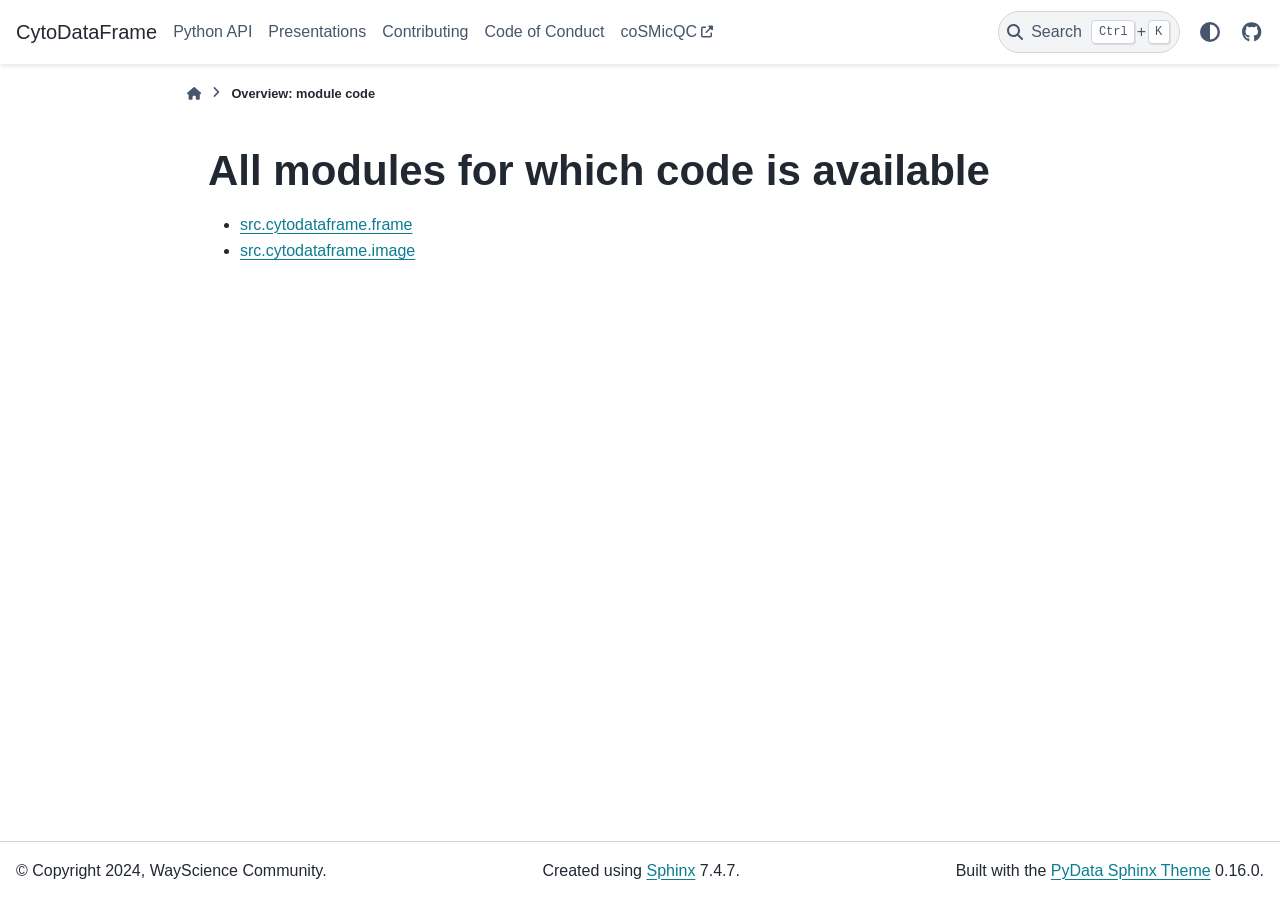
==== _modules/index.html @ 317fcfe6 "Deploying to pages from @ WayScience/CytoDataFrame@36a24cd37777e044eb7a06c30ef4a191ee60b80e 🚀" ====
<!DOCTYPE html>


<html lang="en" data-content_root="../" >

  <head>
    <meta charset="utf-8" />
    <meta name="viewport" content="width=device-width, initial-scale=1.0" />
    <title>Overview: module code &#8212; CytoDataFrame  documentation</title>
  
  
  
  <script data-cfasync="false">
    document.documentElement.dataset.mode = localStorage.getItem("mode") || "";
    document.documentElement.dataset.theme = localStorage.getItem("theme") || "";
  </script>
  <!-- 
    this give us a css class that will be invisible only if js is disabled 
  -->
  <noscript>
    <style>
      .pst-js-only { display: none !important; }

    </style>
  </noscript>
  
  <!-- Loaded before other Sphinx assets -->
  <link href="../_static/styles/theme.css?digest=26a4bc78f4c0ddb94549" rel="stylesheet" />
<link href="../_static/styles/pydata-sphinx-theme.css?digest=26a4bc78f4c0ddb94549" rel="stylesheet" />

    <link rel="stylesheet" type="text/css" href="../_static/pygments.css?v=a746c00c" />
    <link rel="stylesheet" type="text/css" href="../_static/mystnb.4510f1fc1dee50b3e5859aac5469c37c29e427902b24a333a5f9fcb2f0b3ac41.css" />
    <link rel="stylesheet" type="text/css" href="../_static/custom.css?v=76a74e97" />
  
  <!-- So that users can add custom icons -->
  <script src="../_static/scripts/fontawesome.js?digest=26a4bc78f4c0ddb94549"></script>
  <!-- Pre-loaded scripts that we'll load fully later -->
  <link rel="preload" as="script" href="../_static/scripts/bootstrap.js?digest=26a4bc78f4c0ddb94549" />
<link rel="preload" as="script" href="../_static/scripts/pydata-sphinx-theme.js?digest=26a4bc78f4c0ddb94549" />

    <script src="../_static/documentation_options.js?v=5929fcd5"></script>
    <script src="../_static/doctools.js?v=9a2dae69"></script>
    <script src="../_static/sphinx_highlight.js?v=dc90522c"></script>
    <script>DOCUMENTATION_OPTIONS.pagename = '_modules/index';</script>
    <link rel="index" title="Index" href="../genindex.html" />
    <link rel="search" title="Search" href="../search.html" />
  <meta name="viewport" content="width=device-width, initial-scale=1"/>
  <meta name="docsearch:language" content="en"/>
  <meta name="docsearch:version" content="" />
  </head>
  
  
  <body data-bs-spy="scroll" data-bs-target=".bd-toc-nav" data-offset="180" data-bs-root-margin="0px 0px -60%" data-default-mode="">

  
  
  <div id="pst-skip-link" class="skip-link d-print-none"><a href="#main-content">Skip to main content</a></div>
  
  <div id="pst-scroll-pixel-helper"></div>
  
  <button type="button" class="btn rounded-pill" id="pst-back-to-top">
    <i class="fa-solid fa-arrow-up"></i>Back to top</button>

  
  <dialog id="pst-search-dialog">
    
<form class="bd-search d-flex align-items-center"
      action="../search.html"
      method="get">
  <i class="fa-solid fa-magnifying-glass"></i>
  <input type="search"
         class="form-control"
         name="q"
         placeholder="Search the docs ..."
         aria-label="Search the docs ..."
         autocomplete="off"
         autocorrect="off"
         autocapitalize="off"
         spellcheck="false"/>
  <span class="search-button__kbd-shortcut"><kbd class="kbd-shortcut__modifier">Ctrl</kbd>+<kbd>K</kbd></span>
</form>
  </dialog>

  <div class="pst-async-banner-revealer d-none">
  <aside id="bd-header-version-warning" class="d-none d-print-none" aria-label="Version warning"></aside>
</div>

  
    <header class="bd-header navbar navbar-expand-lg bd-navbar d-print-none">
<div class="bd-header__inner bd-page-width">
  <button class="pst-navbar-icon sidebar-toggle primary-toggle" aria-label="Site navigation">
    <span class="fa-solid fa-bars"></span>
  </button>
  
  
  <div class=" navbar-header-items__start">
    
      <div class="navbar-item">

  
    
  

<a class="navbar-brand logo" href="../index.html">
  
  
  
  
  
  
    <p class="title logo__title">CytoDataFrame</p>
  
</a></div>
    
  </div>
  
  <div class=" navbar-header-items">
    
    <div class="me-auto navbar-header-items__center">
      
        <div class="navbar-item">
<nav>
  <ul class="bd-navbar-elements navbar-nav">
    
<li class="nav-item ">
  <a class="nav-link nav-internal" href="../python-api.html">
    Python API
  </a>
</li>


<li class="nav-item ">
  <a class="nav-link nav-internal" href="../presentations.html">
    Presentations
  </a>
</li>


<li class="nav-item ">
  <a class="nav-link nav-internal" href="../contributing.html">
    Contributing
  </a>
</li>


<li class="nav-item ">
  <a class="nav-link nav-internal" href="../code_of_conduct.html">
    Code of Conduct
  </a>
</li>


<li class="nav-item ">
  <a class="nav-link nav-external" href="https://github.com/WayScience/coSMicQC">
    coSMicQC
  </a>
</li>

  </ul>
</nav></div>
      
    </div>
    
    
    <div class="navbar-header-items__end">
      
        <div class="navbar-item navbar-persistent--container">
          

<button class="btn search-button-field search-button__button pst-js-only" title="Search" aria-label="Search" data-bs-placement="bottom" data-bs-toggle="tooltip">
 <i class="fa-solid fa-magnifying-glass"></i>
 <span class="search-button__default-text">Search</span>
 <span class="search-button__kbd-shortcut"><kbd class="kbd-shortcut__modifier">Ctrl</kbd>+<kbd class="kbd-shortcut__modifier">K</kbd></span>
</button>
        </div>
      
      
        <div class="navbar-item">

<button class="btn btn-sm nav-link pst-navbar-icon theme-switch-button pst-js-only" aria-label="Color mode" data-bs-title="Color mode"  data-bs-placement="bottom" data-bs-toggle="tooltip">
  <i class="theme-switch fa-solid fa-sun                fa-lg" data-mode="light" title="Light"></i>
  <i class="theme-switch fa-solid fa-moon               fa-lg" data-mode="dark"  title="Dark"></i>
  <i class="theme-switch fa-solid fa-circle-half-stroke fa-lg" data-mode="auto"  title="System Settings"></i>
</button></div>
      
        <div class="navbar-item"><ul class="navbar-icon-links"
    aria-label="Icon Links">
        <li class="nav-item">
          
          
          
          
          
          
          
          
          <a href="https://github.com/WayScience/CytoDataFrame" title="GitHub" class="nav-link pst-navbar-icon" rel="noopener" target="_blank" data-bs-toggle="tooltip" data-bs-placement="bottom"><i class="fa-brands fa-github fa-lg" aria-hidden="true"></i>
            <span class="sr-only">GitHub</span></a>
        </li>
</ul></div>
      
    </div>
    
  </div>
  
  
    <div class="navbar-persistent--mobile">

<button class="btn search-button-field search-button__button pst-js-only" title="Search" aria-label="Search" data-bs-placement="bottom" data-bs-toggle="tooltip">
 <i class="fa-solid fa-magnifying-glass"></i>
 <span class="search-button__default-text">Search</span>
 <span class="search-button__kbd-shortcut"><kbd class="kbd-shortcut__modifier">Ctrl</kbd>+<kbd class="kbd-shortcut__modifier">K</kbd></span>
</button>
    </div>
  

  
</div>

    </header>
  

  <div class="bd-container">
    <div class="bd-container__inner bd-page-width">
      
      
      
        
      
      <dialog id="pst-primary-sidebar-modal"></dialog>
      <div id="pst-primary-sidebar" class="bd-sidebar-primary bd-sidebar hide-on-wide">
        

  
  <div class="sidebar-header-items sidebar-primary__section">
    
    
      <div class="sidebar-header-items__center">
        
          
          
            <div class="navbar-item">
<nav>
  <ul class="bd-navbar-elements navbar-nav">
    
<li class="nav-item ">
  <a class="nav-link nav-internal" href="../python-api.html">
    Python API
  </a>
</li>


<li class="nav-item ">
  <a class="nav-link nav-internal" href="../presentations.html">
    Presentations
  </a>
</li>


<li class="nav-item ">
  <a class="nav-link nav-internal" href="../contributing.html">
    Contributing
  </a>
</li>


<li class="nav-item ">
  <a class="nav-link nav-internal" href="../code_of_conduct.html">
    Code of Conduct
  </a>
</li>


<li class="nav-item ">
  <a class="nav-link nav-external" href="https://github.com/WayScience/coSMicQC">
    coSMicQC
  </a>
</li>

  </ul>
</nav></div>
          
        
      </div>
    
    
    
      <div class="sidebar-header-items__end">
        
          <div class="navbar-item">

<button class="btn btn-sm nav-link pst-navbar-icon theme-switch-button pst-js-only" aria-label="Color mode" data-bs-title="Color mode"  data-bs-placement="bottom" data-bs-toggle="tooltip">
  <i class="theme-switch fa-solid fa-sun                fa-lg" data-mode="light" title="Light"></i>
  <i class="theme-switch fa-solid fa-moon               fa-lg" data-mode="dark"  title="Dark"></i>
  <i class="theme-switch fa-solid fa-circle-half-stroke fa-lg" data-mode="auto"  title="System Settings"></i>
</button></div>
        
          <div class="navbar-item"><ul class="navbar-icon-links"
    aria-label="Icon Links">
        <li class="nav-item">
          
          
          
          
          
          
          
          
          <a href="https://github.com/WayScience/CytoDataFrame" title="GitHub" class="nav-link pst-navbar-icon" rel="noopener" target="_blank" data-bs-toggle="tooltip" data-bs-placement="bottom"><i class="fa-brands fa-github fa-lg" aria-hidden="true"></i>
            <span class="sr-only">GitHub</span></a>
        </li>
</ul></div>
        
      </div>
    
  </div>
  
  
  <div class="sidebar-primary-items__end sidebar-primary__section">
  </div>
  
  <div id="rtd-footer-container"></div>


      </div>
      
      <main id="main-content" class="bd-main" role="main">
        
        
          <div class="bd-content">
            <div class="bd-article-container">
              
              <div class="bd-header-article d-print-none">
<div class="header-article-items header-article__inner">
  
    <div class="header-article-items__start">
      
        <div class="header-article-item">

<nav aria-label="Breadcrumb" class="d-print-none">
  <ul class="bd-breadcrumbs">
    
    <li class="breadcrumb-item breadcrumb-home">
      <a href="../index.html" class="nav-link" aria-label="Home">
        <i class="fa-solid fa-home"></i>
      </a>
    </li>
    <li class="breadcrumb-item active" aria-current="page"><span class="ellipsis">Overview: module code</span></li>
  </ul>
</nav>
</div>
      
    </div>
  
  
</div>
</div>
              
              
              
                
<div id="searchbox"></div>
                <article class="bd-article">
                  
  <h1>All modules for which code is available</h1>
<ul><li><a href="src/cytodataframe/frame.html">src.cytodataframe.frame</a></li>
<li><a href="src/cytodataframe/image.html">src.cytodataframe.image</a></li>
</ul>

                </article>
              
              
              
              
              
                <footer class="prev-next-footer d-print-none">
                  
<div class="prev-next-area">
</div>
                </footer>
              
            </div>
            
            
              
            
          </div>
          <footer class="bd-footer-content">
            
          </footer>
        
      </main>
    </div>
  </div>
  
  <!-- Scripts loaded after <body> so the DOM is not blocked -->
  <script defer src="../_static/scripts/bootstrap.js?digest=26a4bc78f4c0ddb94549"></script>
<script defer src="../_static/scripts/pydata-sphinx-theme.js?digest=26a4bc78f4c0ddb94549"></script>

  <footer class="bd-footer">
<div class="bd-footer__inner bd-page-width">
  
    <div class="footer-items__start">
      
        <div class="footer-item">

  <p class="copyright">
    
      © Copyright 2024, WayScience Community.
      <br/>
    
  </p>
</div>
      
    </div>
  
  
    <div class="footer-items__center">
      
        <div class="footer-item">

  <p class="sphinx-version">
    Created using <a href="https://www.sphinx-doc.org/">Sphinx</a> 7.4.7.
    <br/>
  </p>
</div>
      
    </div>
  
  
    <div class="footer-items__end">
      
        <div class="footer-item">
<p class="theme-version">
  Built with the <a href="https://pydata-sphinx-theme.readthedocs.io/en/stable/index.html">PyData Sphinx Theme</a> 0.16.0.
</p></div>
      
    </div>
  
</div>

  </footer>
  </body>
</html>
---- _static/styles/theme.css ----
/* Provided by Sphinx's 'basic' theme, and included in the final set of assets */
@import "../basic.css";
---- _static/pygments.css ----
html[data-theme="light"] .highlight pre { line-height: 125%; }
html[data-theme="light"] .highlight td.linenos .normal { color: inherit; background-color: transparent; padding-left: 5px; padding-right: 5px; }
html[data-theme="light"] .highlight span.linenos { color: inherit; background-color: transparent; padding-left: 5px; padding-right: 5px; }
html[data-theme="light"] .highlight td.linenos .special { color: #000000; background-color: #ffffc0; padding-left: 5px; padding-right: 5px; }
html[data-theme="light"] .highlight span.linenos.special { color: #000000; background-color: #ffffc0; padding-left: 5px; padding-right: 5px; }
html[data-theme="light"] .highlight .hll { background-color: #fae4c2 }
html[data-theme="light"] .highlight { background: #fefefe; color: #080808 }
html[data-theme="light"] .highlight .c { color: #515151 } /* Comment */
html[data-theme="light"] .highlight .err { color: #a12236 } /* Error */
html[data-theme="light"] .highlight .k { color: #6730c5 } /* Keyword */
html[data-theme="light"] .highlight .l { color: #7f4707 } /* Literal */
html[data-theme="light"] .highlight .n { color: #080808 } /* Name */
html[data-theme="light"] .highlight .o { color: #00622f } /* Operator */
html[data-theme="light"] .highlight .p { color: #080808 } /* Punctuation */
html[data-theme="light"] .highlight .ch { color: #515151 } /* Comment.Hashbang */
html[data-theme="light"] .highlight .cm { color: #515151 } /* Comment.Multiline */
html[data-theme="light"] .highlight .cp { color: #515151 } /* Comment.Preproc */
html[data-theme="light"] .highlight .cpf { color: #515151 } /* Comment.PreprocFile */
html[data-theme="light"] .highlight .c1 { color: #515151 } /* Comment.Single */
html[data-theme="light"] .highlight .cs { color: #515151 } /* Comment.Special */
html[data-theme="light"] .highlight .gd { color: #005b82 } /* Generic.Deleted */
html[data-theme="light"] .highlight .ge { font-style: italic } /* Generic.Emph */
html[data-theme="light"] .highlight .gh { color: #005b82 } /* Generic.Heading */
html[data-theme="light"] .highlight .gs { font-weight: bold } /* Generic.Strong */
html[data-theme="light"] .highlight .gu { color: #005b82 } /* Generic.Subheading */
html[data-theme="light"] .highlight .kc { color: #6730c5 } /* Keyword.Constant */
html[data-theme="light"] .highlight .kd { color: #6730c5 } /* Keyword.Declaration */
html[data-theme="light"] .highlight .kn { color: #6730c5 } /* Keyword.Namespace */
html[data-theme="light"] .highlight .kp { color: #6730c5 } /* Keyword.Pseudo */
html[data-theme="light"] .highlight .kr { color: #6730c5 } /* Keyword.Reserved */
html[data-theme="light"] .highlight .kt { color: #7f4707 } /* Keyword.Type */
html[data-theme="light"] .highlight .ld { color: #7f4707 } /* Literal.Date */
html[data-theme="light"] .highlight .m { color: #7f4707 } /* Literal.Number */
html[data-theme="light"] .highlight .s { color: #00622f } /* Literal.String */
html[data-theme="light"] .highlight .na { color: #912583 } /* Name.Attribute */
html[data-theme="light"] .highlight .nb { color: #7f4707 } /* Name.Builtin */
html[data-theme="light"] .highlight .nc { color: #005b82 } /* Name.Class */
html[data-theme="light"] .highlight .no { color: #005b82 } /* Name.Constant */
html[data-theme="light"] .highlight .nd { color: #7f4707 } /* Name.Decorator */
html[data-theme="light"] .highlight .ni { color: #00622f } /* Name.Entity */
html[data-theme="light"] .highlight .ne { color: #6730c5 } /* Name.Exception */
html[data-theme="light"] .highlight .nf { color: #005b82 } /* Name.Function */
html[data-theme="light"] .highlight .nl { color: #7f4707 } /* Name.Label */
html[data-theme="light"] .highlight .nn { color: #080808 } /* Name.Namespace */
html[data-theme="light"] .highlight .nx { color: #080808 } /* Name.Other */
html[data-theme="light"] .highlight .py { color: #005b82 } /* Name.Property */
html[data-theme="light"] .highlight .nt { color: #005b82 } /* Name.Tag */
html[data-theme="light"] .highlight .nv { color: #a12236 } /* Name.Variable */
html[data-theme="light"] .highlight .ow { color: #6730c5 } /* Operator.Word */
html[data-theme="light"] .highlight .pm { color: #080808 } /* Punctuation.Marker */
html[data-theme="light"] .highlight .w { color: #080808 } /* Text.Whitespace */
html[data-theme="light"] .highlight .mb { color: #7f4707 } /* Literal.Number.Bin */
html[data-theme="light"] .highlight .mf { color: #7f4707 } /* Literal.Number.Float */
html[data-theme="light"] .highlight .mh { color: #7f4707 } /* Literal.Number.Hex */
html[data-theme="light"] .highlight .mi { color: #7f4707 } /* Literal.Number.Integer */
html[data-theme="light"] .highlight .mo { color: #7f4707 } /* Literal.Number.Oct */
html[data-theme="light"] .highlight .sa { color: #00622f } /* Literal.String.Affix */
html[data-theme="light"] .highlight .sb { color: #00622f } /* Literal.String.Backtick */
html[data-theme="light"] .highlight .sc { color: #00622f } /* Literal.String.Char */
html[data-theme="light"] .highlight .dl { color: #00622f } /* Literal.String.Delimiter */
html[data-theme="light"] .highlight .sd { color: #00622f } /* Literal.String.Doc */
html[data-theme="light"] .highlight .s2 { color: #00622f } /* Literal.String.Double */
html[data-theme="light"] .highlight .se { color: #00622f } /* Literal.String.Escape */
html[data-theme="light"] .highlight .sh { color: #00622f } /* Literal.String.Heredoc */
html[data-theme="light"] .highlight .si { color: #00622f } /* Literal.String.Interpol */
html[data-theme="light"] .highlight .sx { color: #00622f } /* Literal.String.Other */
html[data-theme="light"] .highlight .sr { color: #a12236 } /* Literal.String.Regex */
html[data-theme="light"] .highlight .s1 { color: #00622f } /* Literal.String.Single */
html[data-theme="light"] .highlight .ss { color: #005b82 } /* Literal.String.Symbol */
html[data-theme="light"] .highlight .bp { color: #7f4707 } /* Name.Builtin.Pseudo */
html[data-theme="light"] .highlight .fm { color: #005b82 } /* Name.Function.Magic */
html[data-theme="light"] .highlight .vc { color: #a12236 } /* Name.Variable.Class */
html[data-theme="light"] .highlight .vg { color: #a12236 } /* Name.Variable.Global */
html[data-theme="light"] .highlight .vi { color: #a12236 } /* Name.Variable.Instance */
html[data-theme="light"] .highlight .vm { color: #7f4707 } /* Name.Variable.Magic */
html[data-theme="light"] .highlight .il { color: #7f4707 } /* Literal.Number.Integer.Long */
html[data-theme="dark"] .highlight pre { line-height: 125%; }
html[data-theme="dark"] .highlight td.linenos .normal { color: inherit; background-color: transparent; padding-left: 5px; padding-right: 5px; }
html[data-theme="dark"] .highlight span.linenos { color: inherit; background-color: transparent; padding-left: 5px; padding-right: 5px; }
html[data-theme="dark"] .highlight td.linenos .special { color: #000000; background-color: #ffffc0; padding-left: 5px; padding-right: 5px; }
html[data-theme="dark"] .highlight span.linenos.special { color: #000000; background-color: #ffffc0; padding-left: 5px; padding-right: 5px; }
html[data-theme="dark"] .highlight .hll { background-color: #ffd9002e }
html[data-theme="dark"] .highlight { background: #2b2b2b; color: #f8f8f2 }
html[data-theme="dark"] .highlight .c { color: #ffd900 } /* Comment */
html[data-theme="dark"] .highlight .err { color: #ffa07a } /* Error */
html[data-theme="dark"] .highlight .k { color: #dcc6e0 } /* Keyword */
html[data-theme="dark"] .highlight .l { color: #ffd900 } /* Literal */
html[data-theme="dark"] .highlight .n { color: #f8f8f2 } /* Name */
html[data-theme="dark"] .highlight .o { color: #abe338 } /* Operator */
html[data-theme="dark"] .highlight .p { color: #f8f8f2 } /* Punctuation */
html[data-theme="dark"] .highlight .ch { color: #ffd900 } /* Comment.Hashbang */
html[data-theme="dark"] .highlight .cm { color: #ffd900 } /* Comment.Multiline */
html[data-theme="dark"] .highlight .cp { color: #ffd900 } /* Comment.Preproc */
html[data-theme="dark"] .highlight .cpf { color: #ffd900 } /* Comment.PreprocFile */
html[data-theme="dark"] .highlight .c1 { color: #ffd900 } /* Comment.Single */
html[data-theme="dark"] .highlight .cs { color: #ffd900 } /* Comment.Special */
html[data-theme="dark"] .highlight .gd { color: #00e0e0 } /* Generic.Deleted */
html[data-theme="dark"] .highlight .ge { font-style: italic } /* Generic.Emph */
html[data-theme="dark"] .highlight .gh { color: #00e0e0 } /* Generic.Heading */
html[data-theme="dark"] .highlight .gs { font-weight: bold } /* Generic.Strong */
html[data-theme="dark"] .highlight .gu { color: #00e0e0 } /* Generic.Subheading */
html[data-theme="dark"] .highlight .kc { color: #dcc6e0 } /* Keyword.Constant */
html[data-theme="dark"] .highlight .kd { color: #dcc6e0 } /* Keyword.Declaration */
html[data-theme="dark"] .highlight .kn { color: #dcc6e0 } /* Keyword.Namespace */
html[data-theme="dark"] .highlight .kp { color: #dcc6e0 } /* Keyword.Pseudo */
html[data-theme="dark"] .highlight .kr { color: #dcc6e0 } /* Keyword.Reserved */
html[data-theme="dark"] .highlight .kt { color: #ffd900 } /* Keyword.Type */
html[data-theme="dark"] .highlight .ld { color: #ffd900 } /* Literal.Date */
html[data-theme="dark"] .highlight .m { color: #ffd900 } /* Literal.Number */
html[data-theme="dark"] .highlight .s { color: #abe338 } /* Literal.String */
html[data-theme="dark"] .highlight .na { color: #ffd900 } /* Name.Attribute */
html[data-theme="dark"] .highlight .nb { color: #ffd900 } /* Name.Builtin */
html[data-theme="dark"] .highlight .nc { color: #00e0e0 } /* Name.Class */
html[data-theme="dark"] .highlight .no { color: #00e0e0 } /* Name.Constant */
html[data-theme="dark"] .highlight .nd { color: #ffd900 } /* Name.Decorator */
html[data-theme="dark"] .highlight .ni { color: #abe338 } /* Name.Entity */
html[data-theme="dark"] .highlight .ne { color: #dcc6e0 } /* Name.Exception */
html[data-theme="dark"] .highlight .nf { color: #00e0e0 } /* Name.Function */
html[data-theme="dark"] .highlight .nl { color: #ffd900 } /* Name.Label */
html[data-theme="dark"] .highlight .nn { color: #f8f8f2 } /* Name.Namespace */
html[data-theme="dark"] .highlight .nx { color: #f8f8f2 } /* Name.Other */
html[data-theme="dark"] .highlight .py { color: #00e0e0 } /* Name.Property */
html[data-theme="dark"] .highlight .nt { color: #00e0e0 } /* Name.Tag */
html[data-theme="dark"] .highlight .nv { color: #ffa07a } /* Name.Variable */
html[data-theme="dark"] .highlight .ow { color: #dcc6e0 } /* Operator.Word */
html[data-theme="dark"] .highlight .pm { color: #f8f8f2 } /* Punctuation.Marker */
html[data-theme="dark"] .highlight .w { color: #f8f8f2 } /* Text.Whitespace */
html[data-theme="dark"] .highlight .mb { color: #ffd900 } /* Literal.Number.Bin */
html[data-theme="dark"] .highlight .mf { color: #ffd900 } /* Literal.Number.Float */
html[data-theme="dark"] .highlight .mh { color: #ffd900 } /* Literal.Number.Hex */
html[data-theme="dark"] .highlight .mi { color: #ffd900 } /* Literal.Number.Integer */
html[data-theme="dark"] .highlight .mo { color: #ffd900 } /* Literal.Number.Oct */
html[data-theme="dark"] .highlight .sa { color: #abe338 } /* Literal.String.Affix */
html[data-theme="dark"] .highlight .sb { color: #abe338 } /* Literal.String.Backtick */
html[data-theme="dark"] .highlight .sc { color: #abe338 } /* Literal.String.Char */
html[data-theme="dark"] .highlight .dl { color: #abe338 } /* Literal.String.Delimiter */
html[data-theme="dark"] .highlight .sd { color: #abe338 } /* Literal.String.Doc */
html[data-theme="dark"] .highlight .s2 { color: #abe338 } /* Literal.String.Double */
html[data-theme="dark"] .highlight .se { color: #abe338 } /* Literal.String.Escape */
html[data-theme="dark"] .highlight .sh { color: #abe338 } /* Literal.String.Heredoc */
html[data-theme="dark"] .highlight .si { color: #abe338 } /* Literal.String.Interpol */
html[data-theme="dark"] .highlight .sx { color: #abe338 } /* Literal.String.Other */
html[data-theme="dark"] .highlight .sr { color: #ffa07a } /* Literal.String.Regex */
html[data-theme="dark"] .highlight .s1 { color: #abe338 } /* Literal.String.Single */
html[data-theme="dark"] .highlight .ss { color: #00e0e0 } /* Literal.String.Symbol */
html[data-theme="dark"] .highlight .bp { color: #ffd900 } /* Name.Builtin.Pseudo */
html[data-theme="dark"] .highlight .fm { color: #00e0e0 } /* Name.Function.Magic */
html[data-theme="dark"] .highlight .vc { color: #ffa07a } /* Name.Variable.Class */
html[data-theme="dark"] .highlight .vg { color: #ffa07a } /* Name.Variable.Global */
html[data-theme="dark"] .highlight .vi { color: #ffa07a } /* Name.Variable.Instance */
html[data-theme="dark"] .highlight .vm { color: #ffd900 } /* Name.Variable.Magic */
html[data-theme="dark"] .highlight .il { color: #ffd900 } /* Literal.Number.Integer.Long */
---- _static/mystnb.4510f1fc1dee50b3e5859aac5469c37c29e427902b24a333a5f9fcb2f0b3ac41.css ----
/* Variables */
:root {
  --mystnb-source-bg-color: #f7f7f7;
  --mystnb-stdout-bg-color: #fcfcfc;
  --mystnb-stderr-bg-color: #fdd;
  --mystnb-traceback-bg-color: #fcfcfc;
  --mystnb-source-border-color: #ccc;
  --mystnb-source-margin-color: green;
  --mystnb-stdout-border-color: #f7f7f7;
  --mystnb-stderr-border-color: #f7f7f7;
  --mystnb-traceback-border-color: #ffd6d6;
  --mystnb-hide-prompt-opacity: 70%;
  --mystnb-source-border-radius: .4em;
  --mystnb-source-border-width: 1px;
}

/* Whole cell */
div.container.cell {
  padding-left: 0;
  margin-bottom: 1em;
}

/* Removing all background formatting so we can control at the div level */
.cell_input div.highlight,
.cell_output pre,
.cell_input pre,
.cell_output .output {
  border: none;
  box-shadow: none;
}

.cell_output .output pre,
.cell_input pre {
  margin: 0px;
}

/* Input cells */
div.cell div.cell_input,
div.cell details.above-input>summary {
  padding-left: 0em;
  padding-right: 0em;
  border: var(--mystnb-source-border-width) var(--mystnb-source-border-color) solid;
  background-color: var(--mystnb-source-bg-color);
  border-left-color: var(--mystnb-source-margin-color);
  border-left-width: medium;
  border-radius: var(--mystnb-source-border-radius);
}

div.cell_input>div,
div.cell_output div.output>div.highlight {
  margin: 0em !important;
  border: none !important;
}

/* All cell outputs */
.cell_output {
  padding-left: 1em;
  padding-right: 0em;
  margin-top: 1em;
}

/* Text outputs from cells */
.cell_output .output.text_plain,
.cell_output .output.traceback,
.cell_output .output.stream,
.cell_output .output.stderr {
  margin-top: 1em;
  margin-bottom: 0em;
  box-shadow: none;
}

.cell_output .output.text_plain,
.cell_output .output.stream {
  background: var(--mystnb-stdout-bg-color);
  border: 1px solid var(--mystnb-stdout-border-color);
}

.cell_output .output.stderr {
  background: var(--mystnb-stderr-bg-color);
  border: 1px solid var(--mystnb-stderr-border-color);
}

.cell_output .output.traceback {
  background: var(--mystnb-traceback-bg-color);
  border: 1px solid var(--mystnb-traceback-border-color);
}

/* Collapsible cell content */
div.cell details.above-input div.cell_input {
  border-top-left-radius: 0;
  border-top-right-radius: 0;
  border-top: var(--mystnb-source-border-width) var(--mystnb-source-border-color) dashed;
}

div.cell div.cell_input.above-output-prompt {
  border-bottom-left-radius: 0;
  border-bottom-right-radius: 0;
}

div.cell details.above-input>summary {
  border-bottom-left-radius: 0;
  border-bottom-right-radius: 0;
  border-bottom: var(--mystnb-source-border-width) var(--mystnb-source-border-color) dashed;
  padding-left: 1em;
  margin-bottom: 0;
}

div.cell details.above-output>summary {
  background-color: var(--mystnb-source-bg-color);
  padding-left: 1em;
  padding-right: 0em;
  border: var(--mystnb-source-border-width) var(--mystnb-source-border-color) solid;
  border-radius: var(--mystnb-source-border-radius);
  border-left-color: var(--mystnb-source-margin-color);
  border-left-width: medium;
}

div.cell details.below-input>summary {
  background-color: var(--mystnb-source-bg-color);
  padding-left: 1em;
  padding-right: 0em;
  border: var(--mystnb-source-border-width) var(--mystnb-source-border-color) solid;
  border-top: none;
  border-bottom-left-radius: var(--mystnb-source-border-radius);
  border-bottom-right-radius: var(--mystnb-source-border-radius);
  border-left-color: var(--mystnb-source-margin-color);
  border-left-width: medium;
}

div.cell details.hide>summary>span {
  opacity: var(--mystnb-hide-prompt-opacity);
}

div.cell details.hide[open]>summary>span.collapsed {
  display: none;
}

div.cell details.hide:not([open])>summary>span.expanded {
  display: none;
}

@keyframes collapsed-fade-in {
  0% {
    opacity: 0;
  }

  100% {
    opacity: 1;
  }
}
div.cell details.hide[open]>summary~* {
  -moz-animation: collapsed-fade-in 0.3s ease-in-out;
  -webkit-animation: collapsed-fade-in 0.3s ease-in-out;
  animation: collapsed-fade-in 0.3s ease-in-out;
}

/* Math align to the left */
.cell_output .MathJax_Display {
  text-align: left !important;
}

/* Pandas tables. Pulled from the Jupyter / nbsphinx CSS */
div.cell_output table {
  border: none;
  border-collapse: collapse;
  border-spacing: 0;
  color: black;
  font-size: 1em;
  table-layout: fixed;
}

div.cell_output thead {
  border-bottom: 1px solid black;
  vertical-align: bottom;
}

div.cell_output tr,
div.cell_output th,
div.cell_output td {
  text-align: right;
  vertical-align: middle;
  padding: 0.5em 0.5em;
  line-height: normal;
  white-space: normal;
  max-width: none;
  border: none;
}

div.cell_output th {
  font-weight: bold;
}

div.cell_output tbody tr:nth-child(odd) {
  background: #f5f5f5;
}

div.cell_output tbody tr:hover {
  background: rgba(66, 165, 245, 0.2);
}

/** source code line numbers **/
span.linenos {
  opacity: 0.5;
}

/* Inline text from `paste` operation */

span.pasted-text {
  font-weight: bold;
}

span.pasted-inline img {
  max-height: 2em;
}

tbody span.pasted-inline img {
  max-height: none;
}

/* Font colors for translated ANSI escape sequences
Color values are copied from Jupyter Notebook
https://github.com/jupyter/notebook/blob/52581f8eda9b319eb0390ac77fe5903c38f81e3e/notebook/static/notebook/less/ansicolors.less#L14-L21
Background colors from
https://nbsphinx.readthedocs.io/en/latest/code-cells.html#ANSI-Colors
*/
div.highlight .-Color-Bold {
  font-weight: bold;
}

div.highlight .-Color[class*=-Black] {
  color: #3E424D
}

div.highlight .-Color[class*=-Red] {
  color: #E75C58
}

div.highlight .-Color[class*=-Green] {
  color: #00A250
}

div.highlight .-Color[class*=-Yellow] {
  color: #DDB62B
}

div.highlight .-Color[class*=-Blue] {
  color: #208FFB
}

div.highlight .-Color[class*=-Magenta] {
  color: #D160C4
}

div.highlight .-Color[class*=-Cyan] {
  color: #60C6C8
}

div.highlight .-Color[class*=-White] {
  color: #C5C1B4
}

div.highlight .-Color[class*=-BGBlack] {
  background-color: #3E424D
}

div.highlight .-Color[class*=-BGRed] {
  background-color: #E75C58
}

div.highlight .-Color[class*=-BGGreen] {
  background-color: #00A250
}

div.highlight .-Color[class*=-BGYellow] {
  background-color: #DDB62B
}

div.highlight .-Color[class*=-BGBlue] {
  background-color: #208FFB
}

div.highlight .-Color[class*=-BGMagenta] {
  background-color: #D160C4
}

div.highlight .-Color[class*=-BGCyan] {
  background-color: #60C6C8
}

div.highlight .-Color[class*=-BGWhite] {
  background-color: #C5C1B4
}

/* Font colors for 8-bit ANSI */

div.highlight .-Color[class*=-C0] {
  color: #000000
}

div.highlight .-Color[class*=-BGC0] {
  background-color: #000000
}

div.highlight .-Color[class*=-C1] {
  color: #800000
}

div.highlight .-Color[class*=-BGC1] {
  background-color: #800000
}

div.highlight .-Color[class*=-C2] {
  color: #008000
}

div.highlight .-Color[class*=-BGC2] {
  background-color: #008000
}

div.highlight .-Color[class*=-C3] {
  color: #808000
}

div.highlight .-Color[class*=-BGC3] {
  background-color: #808000
}

div.highlight .-Color[class*=-C4] {
  color: #000080
}

div.highlight .-Color[class*=-BGC4] {
  background-color: #000080
}

div.highlight .-Color[class*=-C5] {
  color: #800080
}

div.highlight .-Color[class*=-BGC5] {
  background-color: #800080
}

div.highlight .-Color[class*=-C6] {
  color: #008080
}

div.highlight .-Color[class*=-BGC6] {
  background-color: #008080
}

div.highlight .-Color[class*=-C7] {
  color: #C0C0C0
}

div.highlight .-Color[class*=-BGC7] {
  background-color: #C0C0C0
}

div.highlight .-Color[class*=-C8] {
  color: #808080
}

div.highlight .-Color[class*=-BGC8] {
  background-color: #808080
}

div.highlight .-Color[class*=-C9] {
  color: #FF0000
}

div.highlight .-Color[class*=-BGC9] {
  background-color: #FF0000
}

div.highlight .-Color[class*=-C10] {
  color: #00FF00
}

div.highlight .-Color[class*=-BGC10] {
  background-color: #00FF00
}

div.highlight .-Color[class*=-C11] {
  color: #FFFF00
}

div.highlight .-Color[class*=-BGC11] {
  background-color: #FFFF00
}

div.highlight .-Color[class*=-C12] {
  color: #0000FF
}

div.highlight .-Color[class*=-BGC12] {
  background-color: #0000FF
}

div.highlight .-Color[class*=-C13] {
  color: #FF00FF
}

div.highlight .-Color[class*=-BGC13] {
  background-color: #FF00FF
}

div.highlight .-Color[class*=-C14] {
  color: #00FFFF
}

div.highlight .-Color[class*=-BGC14] {
  background-color: #00FFFF
}

div.highlight .-Color[class*=-C15] {
  color: #FFFFFF
}

div.highlight .-Color[class*=-BGC15] {
  background-color: #FFFFFF
}

div.highlight .-Color[class*=-C16] {
  color: #000000
}

div.highlight .-Color[class*=-BGC16] {
  background-color: #000000
}

div.highlight .-Color[class*=-C17] {
  color: #00005F
}

div.highlight .-Color[class*=-BGC17] {
  background-color: #00005F
}

div.highlight .-Color[class*=-C18] {
  color: #000087
}

div.highlight .-Color[class*=-BGC18] {
  background-color: #000087
}

div.highlight .-Color[class*=-C19] {
  color: #0000AF
}

div.highlight .-Color[class*=-BGC19] {
  background-color: #0000AF
}

div.highlight .-Color[class*=-C20] {
  color: #0000D7
}

div.highlight .-Color[class*=-BGC20] {
  background-color: #0000D7
}

div.highlight .-Color[class*=-C21] {
  color: #0000FF
}

div.highlight .-Color[class*=-BGC21] {
  background-color: #0000FF
}

div.highlight .-Color[class*=-C22] {
  color: #005F00
}

div.highlight .-Color[class*=-BGC22] {
  background-color: #005F00
}

div.highlight .-Color[class*=-C23] {
  color: #005F5F
}

div.highlight .-Color[class*=-BGC23] {
  background-color: #005F5F
}

div.highlight .-Color[class*=-C24] {
  color: #005F87
}

div.highlight .-Color[class*=-BGC24] {
  background-color: #005F87
}

div.highlight .-Color[class*=-C25] {
  color: #005FAF
}

div.highlight .-Color[class*=-BGC25] {
  background-color: #005FAF
}

div.highlight .-Color[class*=-C26] {
  color: #005FD7
}

div.highlight .-Color[class*=-BGC26] {
  background-color: #005FD7
}

div.highlight .-Color[class*=-C27] {
  color: #005FFF
}

div.highlight .-Color[class*=-BGC27] {
  background-color: #005FFF
}

div.highlight .-Color[class*=-C28] {
  color: #008700
}

div.highlight .-Color[class*=-BGC28] {
  background-color: #008700
}

div.highlight .-Color[class*=-C29] {
  color: #00875F
}

div.highlight .-Color[class*=-BGC29] {
  background-color: #00875F
}

div.highlight .-Color[class*=-C30] {
  color: #008787
}

div.highlight .-Color[class*=-BGC30] {
  background-color: #008787
}

div.highlight .-Color[class*=-C31] {
  color: #0087AF
}

div.highlight .-Color[class*=-BGC31] {
  background-color: #0087AF
}

div.highlight .-Color[class*=-C32] {
  color: #0087D7
}

div.highlight .-Color[class*=-BGC32] {
  background-color: #0087D7
}

div.highlight .-Color[class*=-C33] {
  color: #0087FF
}

div.highlight .-Color[class*=-BGC33] {
  background-color: #0087FF
}

div.highlight .-Color[class*=-C34] {
  color: #00AF00
}

div.highlight .-Color[class*=-BGC34] {
  background-color: #00AF00
}

div.highlight .-Color[class*=-C35] {
  color: #00AF5F
}

div.highlight .-Color[class*=-BGC35] {
  background-color: #00AF5F
}

div.highlight .-Color[class*=-C36] {
  color: #00AF87
}

div.highlight .-Color[class*=-BGC36] {
  background-color: #00AF87
}

div.highlight .-Color[class*=-C37] {
  color: #00AFAF
}

div.highlight .-Color[class*=-BGC37] {
  background-color: #00AFAF
}

div.highlight .-Color[class*=-C38] {
  color: #00AFD7
}

div.highlight .-Color[class*=-BGC38] {
  background-color: #00AFD7
}

div.highlight .-Color[class*=-C39] {
  color: #00AFFF
}

div.highlight .-Color[class*=-BGC39] {
  background-color: #00AFFF
}

div.highlight .-Color[class*=-C40] {
  color: #00D700
}

div.highlight .-Color[class*=-BGC40] {
  background-color: #00D700
}

div.highlight .-Color[class*=-C41] {
  color: #00D75F
}

div.highlight .-Color[class*=-BGC41] {
  background-color: #00D75F
}

div.highlight .-Color[class*=-C42] {
  color: #00D787
}

div.highlight .-Color[class*=-BGC42] {
  background-color: #00D787
}

div.highlight .-Color[class*=-C43] {
  color: #00D7AF
}

div.highlight .-Color[class*=-BGC43] {
  background-color: #00D7AF
}

div.highlight .-Color[class*=-C44] {
  color: #00D7D7
}

div.highlight .-Color[class*=-BGC44] {
  background-color: #00D7D7
}

div.highlight .-Color[class*=-C45] {
  color: #00D7FF
}

div.highlight .-Color[class*=-BGC45] {
  background-color: #00D7FF
}

div.highlight .-Color[class*=-C46] {
  color: #00FF00
}

div.highlight .-Color[class*=-BGC46] {
  background-color: #00FF00
}

div.highlight .-Color[class*=-C47] {
  color: #00FF5F
}

div.highlight .-Color[class*=-BGC47] {
  background-color: #00FF5F
}

div.highlight .-Color[class*=-C48] {
  color: #00FF87
}

div.highlight .-Color[class*=-BGC48] {
  background-color: #00FF87
}

div.highlight .-Color[class*=-C49] {
  color: #00FFAF
}

div.highlight .-Color[class*=-BGC49] {
  background-color: #00FFAF
}

div.highlight .-Color[class*=-C50] {
  color: #00FFD7
}

div.highlight .-Color[class*=-BGC50] {
  background-color: #00FFD7
}

div.highlight .-Color[class*=-C51] {
  color: #00FFFF
}

div.highlight .-Color[class*=-BGC51] {
  background-color: #00FFFF
}

div.highlight .-Color[class*=-C52] {
  color: #5F0000
}

div.highlight .-Color[class*=-BGC52] {
  background-color: #5F0000
}

div.highlight .-Color[class*=-C53] {
  color: #5F005F
}

div.highlight .-Color[class*=-BGC53] {
  background-color: #5F005F
}

div.highlight .-Color[class*=-C54] {
  color: #5F0087
}

div.highlight .-Color[class*=-BGC54] {
  background-color: #5F0087
}

div.highlight .-Color[class*=-C55] {
  color: #5F00AF
}

div.highlight .-Color[class*=-BGC55] {
  background-color: #5F00AF
}

div.highlight .-Color[class*=-C56] {
  color: #5F00D7
}

div.highlight .-Color[class*=-BGC56] {
  background-color: #5F00D7
}

div.highlight .-Color[class*=-C57] {
  color: #5F00FF
}

div.highlight .-Color[class*=-BGC57] {
  background-color: #5F00FF
}

div.highlight .-Color[class*=-C58] {
  color: #5F5F00
}

div.highlight .-Color[class*=-BGC58] {
  background-color: #5F5F00
}

div.highlight .-Color[class*=-C59] {
  color: #5F5F5F
}

div.highlight .-Color[class*=-BGC59] {
  background-color: #5F5F5F
}

div.highlight .-Color[class*=-C60] {
  color: #5F5F87
}

div.highlight .-Color[class*=-BGC60] {
  background-color: #5F5F87
}

div.highlight .-Color[class*=-C61] {
  color: #5F5FAF
}

div.highlight .-Color[class*=-BGC61] {
  background-color: #5F5FAF
}

div.highlight .-Color[class*=-C62] {
  color: #5F5FD7
}

div.highlight .-Color[class*=-BGC62] {
  background-color: #5F5FD7
}

div.highlight .-Color[class*=-C63] {
  color: #5F5FFF
}

div.highlight .-Color[class*=-BGC63] {
  background-color: #5F5FFF
}

div.highlight .-Color[class*=-C64] {
  color: #5F8700
}

div.highlight .-Color[class*=-BGC64] {
  background-color: #5F8700
}

div.highlight .-Color[class*=-C65] {
  color: #5F875F
}

div.highlight .-Color[class*=-BGC65] {
  background-color: #5F875F
}

div.highlight .-Color[class*=-C66] {
  color: #5F8787
}

div.highlight .-Color[class*=-BGC66] {
  background-color: #5F8787
}

div.highlight .-Color[class*=-C67] {
  color: #5F87AF
}

div.highlight .-Color[class*=-BGC67] {
  background-color: #5F87AF
}

div.highlight .-Color[class*=-C68] {
  color: #5F87D7
}

div.highlight .-Color[class*=-BGC68] {
  background-color: #5F87D7
}

div.highlight .-Color[class*=-C69] {
  color: #5F87FF
}

div.highlight .-Color[class*=-BGC69] {
  background-color: #5F87FF
}

div.highlight .-Color[class*=-C70] {
  color: #5FAF00
}

div.highlight .-Color[class*=-BGC70] {
  background-color: #5FAF00
}

div.highlight .-Color[class*=-C71] {
  color: #5FAF5F
}

div.highlight .-Color[class*=-BGC71] {
  background-color: #5FAF5F
}

div.highlight .-Color[class*=-C72] {
  color: #5FAF87
}

div.highlight .-Color[class*=-BGC72] {
  background-color: #5FAF87
}

div.highlight .-Color[class*=-C73] {
  color: #5FAFAF
}

div.highlight .-Color[class*=-BGC73] {
  background-color: #5FAFAF
}

div.highlight .-Color[class*=-C74] {
  color: #5FAFD7
}

div.highlight .-Color[class*=-BGC74] {
  background-color: #5FAFD7
}

div.highlight .-Color[class*=-C75] {
  color: #5FAFFF
}

div.highlight .-Color[class*=-BGC75] {
  background-color: #5FAFFF
}

div.highlight .-Color[class*=-C76] {
  color: #5FD700
}

div.highlight .-Color[class*=-BGC76] {
  background-color: #5FD700
}

div.highlight .-Color[class*=-C77] {
  color: #5FD75F
}

div.highlight .-Color[class*=-BGC77] {
  background-color: #5FD75F
}

div.highlight .-Color[class*=-C78] {
  color: #5FD787
}

div.highlight .-Color[class*=-BGC78] {
  background-color: #5FD787
}

div.highlight .-Color[class*=-C79] {
  color: #5FD7AF
}

div.highlight .-Color[class*=-BGC79] {
  background-color: #5FD7AF
}

div.highlight .-Color[class*=-C80] {
  color: #5FD7D7
}

div.highlight .-Color[class*=-BGC80] {
  background-color: #5FD7D7
}

div.highlight .-Color[class*=-C81] {
  color: #5FD7FF
}

div.highlight .-Color[class*=-BGC81] {
  background-color: #5FD7FF
}

div.highlight .-Color[class*=-C82] {
  color: #5FFF00
}

div.highlight .-Color[class*=-BGC82] {
  background-color: #5FFF00
}

div.highlight .-Color[class*=-C83] {
  color: #5FFF5F
}

div.highlight .-Color[class*=-BGC83] {
  background-color: #5FFF5F
}

div.highlight .-Color[class*=-C84] {
  color: #5FFF87
}

div.highlight .-Color[class*=-BGC84] {
  background-color: #5FFF87
}

div.highlight .-Color[class*=-C85] {
  color: #5FFFAF
}

div.highlight .-Color[class*=-BGC85] {
  background-color: #5FFFAF
}

div.highlight .-Color[class*=-C86] {
  color: #5FFFD7
}

div.highlight .-Color[class*=-BGC86] {
  background-color: #5FFFD7
}

div.highlight .-Color[class*=-C87] {
  color: #5FFFFF
}

div.highlight .-Color[class*=-BGC87] {
  background-color: #5FFFFF
}

div.highlight .-Color[class*=-C88] {
  color: #870000
}

div.highlight .-Color[class*=-BGC88] {
  background-color: #870000
}

div.highlight .-Color[class*=-C89] {
  color: #87005F
}

div.highlight .-Color[class*=-BGC89] {
  background-color: #87005F
}

div.highlight .-Color[class*=-C90] {
  color: #870087
}

div.highlight .-Color[class*=-BGC90] {
  background-color: #870087
}

div.highlight .-Color[class*=-C91] {
  color: #8700AF
}

div.highlight .-Color[class*=-BGC91] {
  background-color: #8700AF
}

div.highlight .-Color[class*=-C92] {
  color: #8700D7
}

div.highlight .-Color[class*=-BGC92] {
  background-color: #8700D7
}

div.highlight .-Color[class*=-C93] {
  color: #8700FF
}

div.highlight .-Color[class*=-BGC93] {
  background-color: #8700FF
}

div.highlight .-Color[class*=-C94] {
  color: #875F00
}

div.highlight .-Color[class*=-BGC94] {
  background-color: #875F00
}

div.highlight .-Color[class*=-C95] {
  color: #875F5F
}

div.highlight .-Color[class*=-BGC95] {
  background-color: #875F5F
}

div.highlight .-Color[class*=-C96] {
  color: #875F87
}

div.highlight .-Color[class*=-BGC96] {
  background-color: #875F87
}

div.highlight .-Color[class*=-C97] {
  color: #875FAF
}

div.highlight .-Color[class*=-BGC97] {
  background-color: #875FAF
}

div.highlight .-Color[class*=-C98] {
  color: #875FD7
}

div.highlight .-Color[class*=-BGC98] {
  background-color: #875FD7
}

div.highlight .-Color[class*=-C99] {
  color: #875FFF
}

div.highlight .-Color[class*=-BGC99] {
  background-color: #875FFF
}

div.highlight .-Color[class*=-C100] {
  color: #878700
}

div.highlight .-Color[class*=-BGC100] {
  background-color: #878700
}

div.highlight .-Color[class*=-C101] {
  color: #87875F
}

div.highlight .-Color[class*=-BGC101] {
  background-color: #87875F
}

div.highlight .-Color[class*=-C102] {
  color: #878787
}

div.highlight .-Color[class*=-BGC102] {
  background-color: #878787
}

div.highlight .-Color[class*=-C103] {
  color: #8787AF
}

div.highlight .-Color[class*=-BGC103] {
  background-color: #8787AF
}

div.highlight .-Color[class*=-C104] {
  color: #8787D7
}

div.highlight .-Color[class*=-BGC104] {
  background-color: #8787D7
}

div.highlight .-Color[class*=-C105] {
  color: #8787FF
}

div.highlight .-Color[class*=-BGC105] {
  background-color: #8787FF
}

div.highlight .-Color[class*=-C106] {
  color: #87AF00
}

div.highlight .-Color[class*=-BGC106] {
  background-color: #87AF00
}

div.highlight .-Color[class*=-C107] {
  color: #87AF5F
}

div.highlight .-Color[class*=-BGC107] {
  background-color: #87AF5F
}

div.highlight .-Color[class*=-C108] {
  color: #87AF87
}

div.highlight .-Color[class*=-BGC108] {
  background-color: #87AF87
}

div.highlight .-Color[class*=-C109] {
  color: #87AFAF
}

div.highlight .-Color[class*=-BGC109] {
  background-color: #87AFAF
}

div.highlight .-Color[class*=-C110] {
  color: #87AFD7
}

div.highlight .-Color[class*=-BGC110] {
  background-color: #87AFD7
}

div.highlight .-Color[class*=-C111] {
  color: #87AFFF
}

div.highlight .-Color[class*=-BGC111] {
  background-color: #87AFFF
}

div.highlight .-Color[class*=-C112] {
  color: #87D700
}

div.highlight .-Color[class*=-BGC112] {
  background-color: #87D700
}

div.highlight .-Color[class*=-C113] {
  color: #87D75F
}

div.highlight .-Color[class*=-BGC113] {
  background-color: #87D75F
}

div.highlight .-Color[class*=-C114] {
  color: #87D787
}

div.highlight .-Color[class*=-BGC114] {
  background-color: #87D787
}

div.highlight .-Color[class*=-C115] {
  color: #87D7AF
}

div.highlight .-Color[class*=-BGC115] {
  background-color: #87D7AF
}

div.highlight .-Color[class*=-C116] {
  color: #87D7D7
}

div.highlight .-Color[class*=-BGC116] {
  background-color: #87D7D7
}

div.highlight .-Color[class*=-C117] {
  color: #87D7FF
}

div.highlight .-Color[class*=-BGC117] {
  background-color: #87D7FF
}

div.highlight .-Color[class*=-C118] {
  color: #87FF00
}

div.highlight .-Color[class*=-BGC118] {
  background-color: #87FF00
}

div.highlight .-Color[class*=-C119] {
  color: #87FF5F
}

div.highlight .-Color[class*=-BGC119] {
  background-color: #87FF5F
}

div.highlight .-Color[class*=-C120] {
  color: #87FF87
}

div.highlight .-Color[class*=-BGC120] {
  background-color: #87FF87
}

div.highlight .-Color[class*=-C121] {
  color: #87FFAF
}

div.highlight .-Color[class*=-BGC121] {
  background-color: #87FFAF
}

div.highlight .-Color[class*=-C122] {
  color: #87FFD7
}

div.highlight .-Color[class*=-BGC122] {
  background-color: #87FFD7
}

div.highlight .-Color[class*=-C123] {
  color: #87FFFF
}

div.highlight .-Color[class*=-BGC123] {
  background-color: #87FFFF
}

div.highlight .-Color[class*=-C124] {
  color: #AF0000
}

div.highlight .-Color[class*=-BGC124] {
  background-color: #AF0000
}

div.highlight .-Color[class*=-C125] {
  color: #AF005F
}

div.highlight .-Color[class*=-BGC125] {
  background-color: #AF005F
}

div.highlight .-Color[class*=-C126] {
  color: #AF0087
}

div.highlight .-Color[class*=-BGC126] {
  background-color: #AF0087
}

div.highlight .-Color[class*=-C127] {
  color: #AF00AF
}

div.highlight .-Color[class*=-BGC127] {
  background-color: #AF00AF
}

div.highlight .-Color[class*=-C128] {
  color: #AF00D7
}

div.highlight .-Color[class*=-BGC128] {
  background-color: #AF00D7
}

div.highlight .-Color[class*=-C129] {
  color: #AF00FF
}

div.highlight .-Color[class*=-BGC129] {
  background-color: #AF00FF
}

div.highlight .-Color[class*=-C130] {
  color: #AF5F00
}

div.highlight .-Color[class*=-BGC130] {
  background-color: #AF5F00
}

div.highlight .-Color[class*=-C131] {
  color: #AF5F5F
}

div.highlight .-Color[class*=-BGC131] {
  background-color: #AF5F5F
}

div.highlight .-Color[class*=-C132] {
  color: #AF5F87
}

div.highlight .-Color[class*=-BGC132] {
  background-color: #AF5F87
}

div.highlight .-Color[class*=-C133] {
  color: #AF5FAF
}

div.highlight .-Color[class*=-BGC133] {
  background-color: #AF5FAF
}

div.highlight .-Color[class*=-C134] {
  color: #AF5FD7
}

div.highlight .-Color[class*=-BGC134] {
  background-color: #AF5FD7
}

div.highlight .-Color[class*=-C135] {
  color: #AF5FFF
}

div.highlight .-Color[class*=-BGC135] {
  background-color: #AF5FFF
}

div.highlight .-Color[class*=-C136] {
  color: #AF8700
}

div.highlight .-Color[class*=-BGC136] {
  background-color: #AF8700
}

div.highlight .-Color[class*=-C137] {
  color: #AF875F
}

div.highlight .-Color[class*=-BGC137] {
  background-color: #AF875F
}

div.highlight .-Color[class*=-C138] {
  color: #AF8787
}

div.highlight .-Color[class*=-BGC138] {
  background-color: #AF8787
}

div.highlight .-Color[class*=-C139] {
  color: #AF87AF
}

div.highlight .-Color[class*=-BGC139] {
  background-color: #AF87AF
}

div.highlight .-Color[class*=-C140] {
  color: #AF87D7
}

div.highlight .-Color[class*=-BGC140] {
  background-color: #AF87D7
}

div.highlight .-Color[class*=-C141] {
  color: #AF87FF
}

div.highlight .-Color[class*=-BGC141] {
  background-color: #AF87FF
}

div.highlight .-Color[class*=-C142] {
  color: #AFAF00
}

div.highlight .-Color[class*=-BGC142] {
  background-color: #AFAF00
}

div.highlight .-Color[class*=-C143] {
  color: #AFAF5F
}

div.highlight .-Color[class*=-BGC143] {
  background-color: #AFAF5F
}

div.highlight .-Color[class*=-C144] {
  color: #AFAF87
}

div.highlight .-Color[class*=-BGC144] {
  background-color: #AFAF87
}

div.highlight .-Color[class*=-C145] {
  color: #AFAFAF
}

div.highlight .-Color[class*=-BGC145] {
  background-color: #AFAFAF
}

div.highlight .-Color[class*=-C146] {
  color: #AFAFD7
}

div.highlight .-Color[class*=-BGC146] {
  background-color: #AFAFD7
}

div.highlight .-Color[class*=-C147] {
  color: #AFAFFF
}

div.highlight .-Color[class*=-BGC147] {
  background-color: #AFAFFF
}

div.highlight .-Color[class*=-C148] {
  color: #AFD700
}

div.highlight .-Color[class*=-BGC148] {
  background-color: #AFD700
}

div.highlight .-Color[class*=-C149] {
  color: #AFD75F
}

div.highlight .-Color[class*=-BGC149] {
  background-color: #AFD75F
}

div.highlight .-Color[class*=-C150] {
  color: #AFD787
}

div.highlight .-Color[class*=-BGC150] {
  background-color: #AFD787
}

div.highlight .-Color[class*=-C151] {
  color: #AFD7AF
}

div.highlight .-Color[class*=-BGC151] {
  background-color: #AFD7AF
}

div.highlight .-Color[class*=-C152] {
  color: #AFD7D7
}

div.highlight .-Color[class*=-BGC152] {
  background-color: #AFD7D7
}

div.highlight .-Color[class*=-C153] {
  color: #AFD7FF
}

div.highlight .-Color[class*=-BGC153] {
  background-color: #AFD7FF
}

div.highlight .-Color[class*=-C154] {
  color: #AFFF00
}

div.highlight .-Color[class*=-BGC154] {
  background-color: #AFFF00
}

div.highlight .-Color[class*=-C155] {
  color: #AFFF5F
}

div.highlight .-Color[class*=-BGC155] {
  background-color: #AFFF5F
}

div.highlight .-Color[class*=-C156] {
  color: #AFFF87
}

div.highlight .-Color[class*=-BGC156] {
  background-color: #AFFF87
}

div.highlight .-Color[class*=-C157] {
  color: #AFFFAF
}

div.highlight .-Color[class*=-BGC157] {
  background-color: #AFFFAF
}

div.highlight .-Color[class*=-C158] {
  color: #AFFFD7
}

div.highlight .-Color[class*=-BGC158] {
  background-color: #AFFFD7
}

div.highlight .-Color[class*=-C159] {
  color: #AFFFFF
}

div.highlight .-Color[class*=-BGC159] {
  background-color: #AFFFFF
}

div.highlight .-Color[class*=-C160] {
  color: #D70000
}

div.highlight .-Color[class*=-BGC160] {
  background-color: #D70000
}

div.highlight .-Color[class*=-C161] {
  color: #D7005F
}

div.highlight .-Color[class*=-BGC161] {
  background-color: #D7005F
}

div.highlight .-Color[class*=-C162] {
  color: #D70087
}

div.highlight .-Color[class*=-BGC162] {
  background-color: #D70087
}

div.highlight .-Color[class*=-C163] {
  color: #D700AF
}

div.highlight .-Color[class*=-BGC163] {
  background-color: #D700AF
}

div.highlight .-Color[class*=-C164] {
  color: #D700D7
}

div.highlight .-Color[class*=-BGC164] {
  background-color: #D700D7
}

div.highlight .-Color[class*=-C165] {
  color: #D700FF
}

div.highlight .-Color[class*=-BGC165] {
  background-color: #D700FF
}

div.highlight .-Color[class*=-C166] {
  color: #D75F00
}

div.highlight .-Color[class*=-BGC166] {
  background-color: #D75F00
}

div.highlight .-Color[class*=-C167] {
  color: #D75F5F
}

div.highlight .-Color[class*=-BGC167] {
  background-color: #D75F5F
}

div.highlight .-Color[class*=-C168] {
  color: #D75F87
}

div.highlight .-Color[class*=-BGC168] {
  background-color: #D75F87
}

div.highlight .-Color[class*=-C169] {
  color: #D75FAF
}

div.highlight .-Color[class*=-BGC169] {
  background-color: #D75FAF
}

div.highlight .-Color[class*=-C170] {
  color: #D75FD7
}

div.highlight .-Color[class*=-BGC170] {
  background-color: #D75FD7
}

div.highlight .-Color[class*=-C171] {
  color: #D75FFF
}

div.highlight .-Color[class*=-BGC171] {
  background-color: #D75FFF
}

div.highlight .-Color[class*=-C172] {
  color: #D78700
}

div.highlight .-Color[class*=-BGC172] {
  background-color: #D78700
}

div.highlight .-Color[class*=-C173] {
  color: #D7875F
}

div.highlight .-Color[class*=-BGC173] {
  background-color: #D7875F
}

div.highlight .-Color[class*=-C174] {
  color: #D78787
}

div.highlight .-Color[class*=-BGC174] {
  background-color: #D78787
}

div.highlight .-Color[class*=-C175] {
  color: #D787AF
}

div.highlight .-Color[class*=-BGC175] {
  background-color: #D787AF
}

div.highlight .-Color[class*=-C176] {
  color: #D787D7
}

div.highlight .-Color[class*=-BGC176] {
  background-color: #D787D7
}

div.highlight .-Color[class*=-C177] {
  color: #D787FF
}

div.highlight .-Color[class*=-BGC177] {
  background-color: #D787FF
}

div.highlight .-Color[class*=-C178] {
  color: #D7AF00
}

div.highlight .-Color[class*=-BGC178] {
  background-color: #D7AF00
}

div.highlight .-Color[class*=-C179] {
  color: #D7AF5F
}

div.highlight .-Color[class*=-BGC179] {
  background-color: #D7AF5F
}

div.highlight .-Color[class*=-C180] {
  color: #D7AF87
}

div.highlight .-Color[class*=-BGC180] {
  background-color: #D7AF87
}

div.highlight .-Color[class*=-C181] {
  color: #D7AFAF
}

div.highlight .-Color[class*=-BGC181] {
  background-color: #D7AFAF
}

div.highlight .-Color[class*=-C182] {
  color: #D7AFD7
}

div.highlight .-Color[class*=-BGC182] {
  background-color: #D7AFD7
}

div.highlight .-Color[class*=-C183] {
  color: #D7AFFF
}

div.highlight .-Color[class*=-BGC183] {
  background-color: #D7AFFF
}

div.highlight .-Color[class*=-C184] {
  color: #D7D700
}

div.highlight .-Color[class*=-BGC184] {
  background-color: #D7D700
}

div.highlight .-Color[class*=-C185] {
  color: #D7D75F
}

div.highlight .-Color[class*=-BGC185] {
  background-color: #D7D75F
}

div.highlight .-Color[class*=-C186] {
  color: #D7D787
}

div.highlight .-Color[class*=-BGC186] {
  background-color: #D7D787
}

div.highlight .-Color[class*=-C187] {
  color: #D7D7AF
}

div.highlight .-Color[class*=-BGC187] {
  background-color: #D7D7AF
}

div.highlight .-Color[class*=-C188] {
  color: #D7D7D7
}

div.highlight .-Color[class*=-BGC188] {
  background-color: #D7D7D7
}

div.highlight .-Color[class*=-C189] {
  color: #D7D7FF
}

div.highlight .-Color[class*=-BGC189] {
  background-color: #D7D7FF
}

div.highlight .-Color[class*=-C190] {
  color: #D7FF00
}

div.highlight .-Color[class*=-BGC190] {
  background-color: #D7FF00
}

div.highlight .-Color[class*=-C191] {
  color: #D7FF5F
}

div.highlight .-Color[class*=-BGC191] {
  background-color: #D7FF5F
}

div.highlight .-Color[class*=-C192] {
  color: #D7FF87
}

div.highlight .-Color[class*=-BGC192] {
  background-color: #D7FF87
}

div.highlight .-Color[class*=-C193] {
  color: #D7FFAF
}

div.highlight .-Color[class*=-BGC193] {
  background-color: #D7FFAF
}

div.highlight .-Color[class*=-C194] {
  color: #D7FFD7
}

div.highlight .-Color[class*=-BGC194] {
  background-color: #D7FFD7
}

div.highlight .-Color[class*=-C195] {
  color: #D7FFFF
}

div.highlight .-Color[class*=-BGC195] {
  background-color: #D7FFFF
}

div.highlight .-Color[class*=-C196] {
  color: #FF0000
}

div.highlight .-Color[class*=-BGC196] {
  background-color: #FF0000
}

div.highlight .-Color[class*=-C197] {
  color: #FF005F
}

div.highlight .-Color[class*=-BGC197] {
  background-color: #FF005F
}

div.highlight .-Color[class*=-C198] {
  color: #FF0087
}

div.highlight .-Color[class*=-BGC198] {
  background-color: #FF0087
}

div.highlight .-Color[class*=-C199] {
  color: #FF00AF
}

div.highlight .-Color[class*=-BGC199] {
  background-color: #FF00AF
}

div.highlight .-Color[class*=-C200] {
  color: #FF00D7
}

div.highlight .-Color[class*=-BGC200] {
  background-color: #FF00D7
}

div.highlight .-Color[class*=-C201] {
  color: #FF00FF
}

div.highlight .-Color[class*=-BGC201] {
  background-color: #FF00FF
}

div.highlight .-Color[class*=-C202] {
  color: #FF5F00
}

div.highlight .-Color[class*=-BGC202] {
  background-color: #FF5F00
}

div.highlight .-Color[class*=-C203] {
  color: #FF5F5F
}

div.highlight .-Color[class*=-BGC203] {
  background-color: #FF5F5F
}

div.highlight .-Color[class*=-C204] {
  color: #FF5F87
}

div.highlight .-Color[class*=-BGC204] {
  background-color: #FF5F87
}

div.highlight .-Color[class*=-C205] {
  color: #FF5FAF
}

div.highlight .-Color[class*=-BGC205] {
  background-color: #FF5FAF
}

div.highlight .-Color[class*=-C206] {
  color: #FF5FD7
}

div.highlight .-Color[class*=-BGC206] {
  background-color: #FF5FD7
}

div.highlight .-Color[class*=-C207] {
  color: #FF5FFF
}

div.highlight .-Color[class*=-BGC207] {
  background-color: #FF5FFF
}

div.highlight .-Color[class*=-C208] {
  color: #FF8700
}

div.highlight .-Color[class*=-BGC208] {
  background-color: #FF8700
}

div.highlight .-Color[class*=-C209] {
  color: #FF875F
}

div.highlight .-Color[class*=-BGC209] {
  background-color: #FF875F
}

div.highlight .-Color[class*=-C210] {
  color: #FF8787
}

div.highlight .-Color[class*=-BGC210] {
  background-color: #FF8787
}

div.highlight .-Color[class*=-C211] {
  color: #FF87AF
}

div.highlight .-Color[class*=-BGC211] {
  background-color: #FF87AF
}

div.highlight .-Color[class*=-C212] {
  color: #FF87D7
}

div.highlight .-Color[class*=-BGC212] {
  background-color: #FF87D7
}

div.highlight .-Color[class*=-C213] {
  color: #FF87FF
}

div.highlight .-Color[class*=-BGC213] {
  background-color: #FF87FF
}

div.highlight .-Color[class*=-C214] {
  color: #FFAF00
}

div.highlight .-Color[class*=-BGC214] {
  background-color: #FFAF00
}

div.highlight .-Color[class*=-C215] {
  color: #FFAF5F
}

div.highlight .-Color[class*=-BGC215] {
  background-color: #FFAF5F
}

div.highlight .-Color[class*=-C216] {
  color: #FFAF87
}

div.highlight .-Color[class*=-BGC216] {
  background-color: #FFAF87
}

div.highlight .-Color[class*=-C217] {
  color: #FFAFAF
}

div.highlight .-Color[class*=-BGC217] {
  background-color: #FFAFAF
}

div.highlight .-Color[class*=-C218] {
  color: #FFAFD7
}

div.highlight .-Color[class*=-BGC218] {
  background-color: #FFAFD7
}

div.highlight .-Color[class*=-C219] {
  color: #FFAFFF
}

div.highlight .-Color[class*=-BGC219] {
  background-color: #FFAFFF
}

div.highlight .-Color[class*=-C220] {
  color: #FFD700
}

div.highlight .-Color[class*=-BGC220] {
  background-color: #FFD700
}

div.highlight .-Color[class*=-C221] {
  color: #FFD75F
}

div.highlight .-Color[class*=-BGC221] {
  background-color: #FFD75F
}

div.highlight .-Color[class*=-C222] {
  color: #FFD787
}

div.highlight .-Color[class*=-BGC222] {
  background-color: #FFD787
}

div.highlight .-Color[class*=-C223] {
  color: #FFD7AF
}

div.highlight .-Color[class*=-BGC223] {
  background-color: #FFD7AF
}

div.highlight .-Color[class*=-C224] {
  color: #FFD7D7
}

div.highlight .-Color[class*=-BGC224] {
  background-color: #FFD7D7
}

div.highlight .-Color[class*=-C225] {
  color: #FFD7FF
}

div.highlight .-Color[class*=-BGC225] {
  background-color: #FFD7FF
}

div.highlight .-Color[class*=-C226] {
  color: #FFFF00
}

div.highlight .-Color[class*=-BGC226] {
  background-color: #FFFF00
}

div.highlight .-Color[class*=-C227] {
  color: #FFFF5F
}

div.highlight .-Color[class*=-BGC227] {
  background-color: #FFFF5F
}

div.highlight .-Color[class*=-C228] {
  color: #FFFF87
}

div.highlight .-Color[class*=-BGC228] {
  background-color: #FFFF87
}

div.highlight .-Color[class*=-C229] {
  color: #FFFFAF
}

div.highlight .-Color[class*=-BGC229] {
  background-color: #FFFFAF
}

div.highlight .-Color[class*=-C230] {
  color: #FFFFD7
}

div.highlight .-Color[class*=-BGC230] {
  background-color: #FFFFD7
}

div.highlight .-Color[class*=-C231] {
  color: #FFFFFF
}

div.highlight .-Color[class*=-BGC231] {
  background-color: #FFFFFF
}

div.highlight .-Color[class*=-C232] {
  color: #080808
}

div.highlight .-Color[class*=-BGC232] {
  background-color: #080808
}

div.highlight .-Color[class*=-C233] {
  color: #121212
}

div.highlight .-Color[class*=-BGC233] {
  background-color: #121212
}

div.highlight .-Color[class*=-C234] {
  color: #1C1C1C
}

div.highlight .-Color[class*=-BGC234] {
  background-color: #1C1C1C
}

div.highlight .-Color[class*=-C235] {
  color: #262626
}

div.highlight .-Color[class*=-BGC235] {
  background-color: #262626
}

div.highlight .-Color[class*=-C236] {
  color: #303030
}

div.highlight .-Color[class*=-BGC236] {
  background-color: #303030
}

div.highlight .-Color[class*=-C237] {
  color: #3A3A3A
}

div.highlight .-Color[class*=-BGC237] {
  background-color: #3A3A3A
}

div.highlight .-Color[class*=-C238] {
  color: #444444
}

div.highlight .-Color[class*=-BGC238] {
  background-color: #444444
}

div.highlight .-Color[class*=-C239] {
  color: #4E4E4E
}

div.highlight .-Color[class*=-BGC239] {
  background-color: #4E4E4E
}

div.highlight .-Color[class*=-C240] {
  color: #585858
}

div.highlight .-Color[class*=-BGC240] {
  background-color: #585858
}

div.highlight .-Color[class*=-C241] {
  color: #626262
}

div.highlight .-Color[class*=-BGC241] {
  background-color: #626262
}

div.highlight .-Color[class*=-C242] {
  color: #6C6C6C
}

div.highlight .-Color[class*=-BGC242] {
  background-color: #6C6C6C
}

div.highlight .-Color[class*=-C243] {
  color: #767676
}

div.highlight .-Color[class*=-BGC243] {
  background-color: #767676
}

div.highlight .-Color[class*=-C244] {
  color: #808080
}

div.highlight .-Color[class*=-BGC244] {
  background-color: #808080
}

div.highlight .-Color[class*=-C245] {
  color: #8A8A8A
}

div.highlight .-Color[class*=-BGC245] {
  background-color: #8A8A8A
}

div.highlight .-Color[class*=-C246] {
  color: #949494
}

div.highlight .-Color[class*=-BGC246] {
  background-color: #949494
}

div.highlight .-Color[class*=-C247] {
  color: #9E9E9E
}

div.highlight .-Color[class*=-BGC247] {
  background-color: #9E9E9E
}

div.highlight .-Color[class*=-C248] {
  color: #A8A8A8
}

div.highlight .-Color[class*=-BGC248] {
  background-color: #A8A8A8
}

div.highlight .-Color[class*=-C249] {
  color: #B2B2B2
}

div.highlight .-Color[class*=-BGC249] {
  background-color: #B2B2B2
}

div.highlight .-Color[class*=-C250] {
  color: #BCBCBC
}

div.highlight .-Color[class*=-BGC250] {
  background-color: #BCBCBC
}

div.highlight .-Color[class*=-C251] {
  color: #C6C6C6
}

div.highlight .-Color[class*=-BGC251] {
  background-color: #C6C6C6
}

div.highlight .-Color[class*=-C252] {
  color: #D0D0D0
}

div.highlight .-Color[class*=-BGC252] {
  background-color: #D0D0D0
}

div.highlight .-Color[class*=-C253] {
  color: #DADADA
}

div.highlight .-Color[class*=-BGC253] {
  background-color: #DADADA
}

div.highlight .-Color[class*=-C254] {
  color: #E4E4E4
}

div.highlight .-Color[class*=-BGC254] {
  background-color: #E4E4E4
}

div.highlight .-Color[class*=-C255] {
  color: #EEEEEE
}

div.highlight .-Color[class*=-BGC255] {
  background-color: #EEEEEE
}
---- _static/custom.css ----
div.cell_output table {
    border: none;
    border-collapse: collapse;
    border-spacing: 0;
    color: black;
    font-size: 1em;
    table-layout: fixed;
    background: white;
    overflow: scroll;
    max-width: 600px;
}

.pt-5, .py-5 {
    padding-top: 1rem !important;
}

section {
    margin-top: 0rem;
    margin-bottom: 2rem;
}

.cell_input div.highlight, .cell_output pre, .cell_input pre, .cell_output .output {
    border: none;
    box-shadow: none;
    overflow: auto;
}

#main img{
    max-width:600px;
}

.page-toc {
    font-size: .875rem;
    padding-top: 0 !important;
    color: #494949;
    max-height: 100vh;
    overflow: hidden auto;
    word-break: break-all;
}
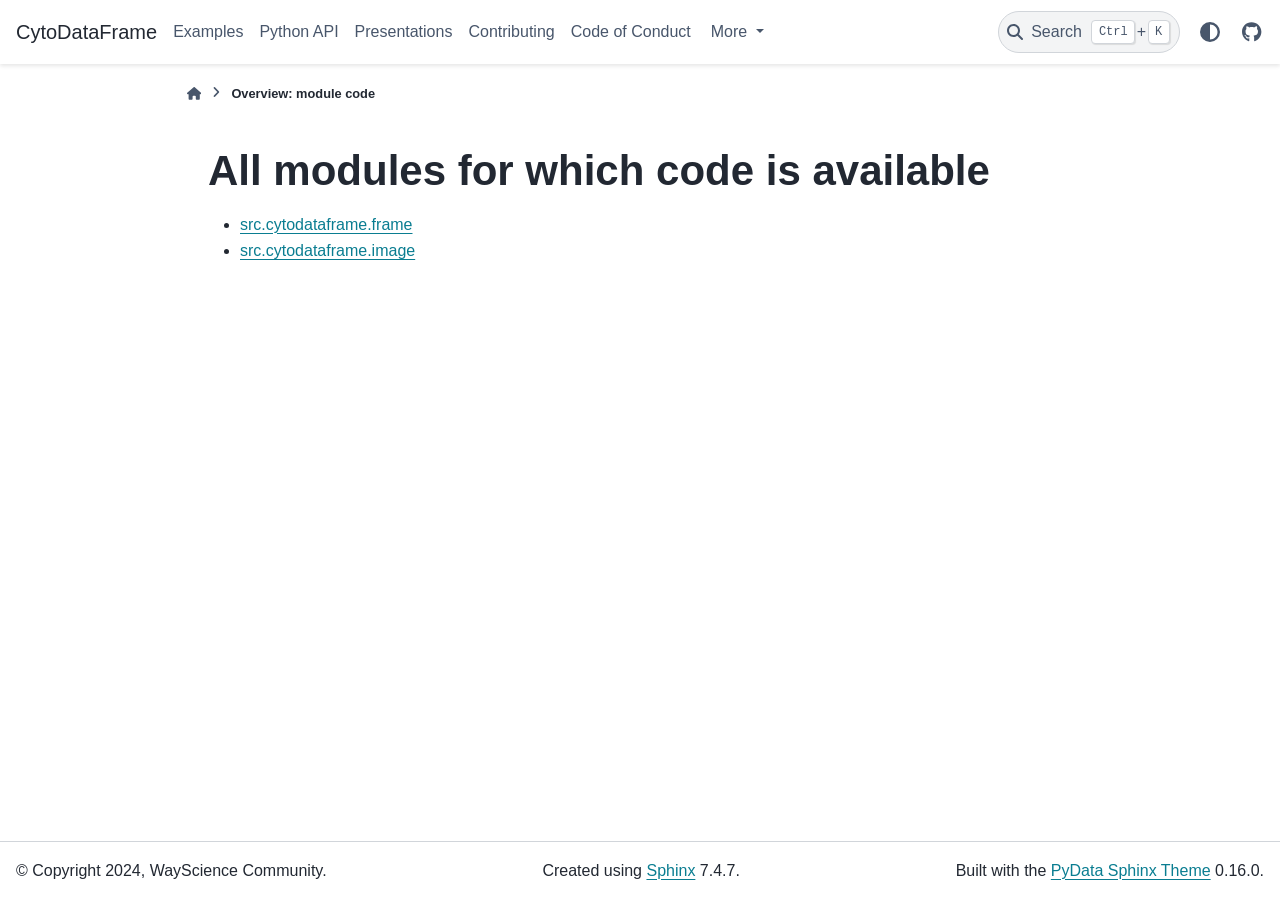
==== commit 3ad0c713: "Deploying to pages from @ WayScience/CytoDataFrame@aab474cc6d43334497435ec0f2707b57f2715a8f 🚀" ====
--- a/_modules/index.html
+++ b/_modules/index.html
@@ -124,6 +124,13 @@
   <ul class="bd-navbar-elements navbar-nav">
     
 <li class="nav-item ">
+  <a class="nav-link nav-internal" href="../examples.html">
+    Examples
+  </a>
+</li>
+
+
+<li class="nav-item ">
   <a class="nav-link nav-internal" href="../python-api.html">
     Python API
   </a>
@@ -150,13 +157,21 @@
   </a>
 </li>
 
-
-<li class="nav-item ">
-  <a class="nav-link nav-external" href="https://github.com/WayScience/coSMicQC">
+            <li class="nav-item dropdown">
+                <button class="btn dropdown-toggle nav-item" type="button" data-bs-toggle="dropdown" aria-expanded="false" aria-controls="pst-nav-more-links">
+                    More
+                </button>
+                <ul id="pst-nav-more-links" class="dropdown-menu">
+                    
+<li class=" ">
+  <a class="nav-link dropdown-item nav-external" href="https://github.com/WayScience/coSMicQC">
     coSMicQC
   </a>
 </li>
 
+                </ul>
+            </li>
+            
   </ul>
 </nav></div>
       
@@ -244,6 +259,13 @@
 <nav>
   <ul class="bd-navbar-elements navbar-nav">
     
+<li class="nav-item ">
+  <a class="nav-link nav-internal" href="../examples.html">
+    Examples
+  </a>
+</li>
+
+
 <li class="nav-item ">
   <a class="nav-link nav-internal" href="../python-api.html">
     Python API
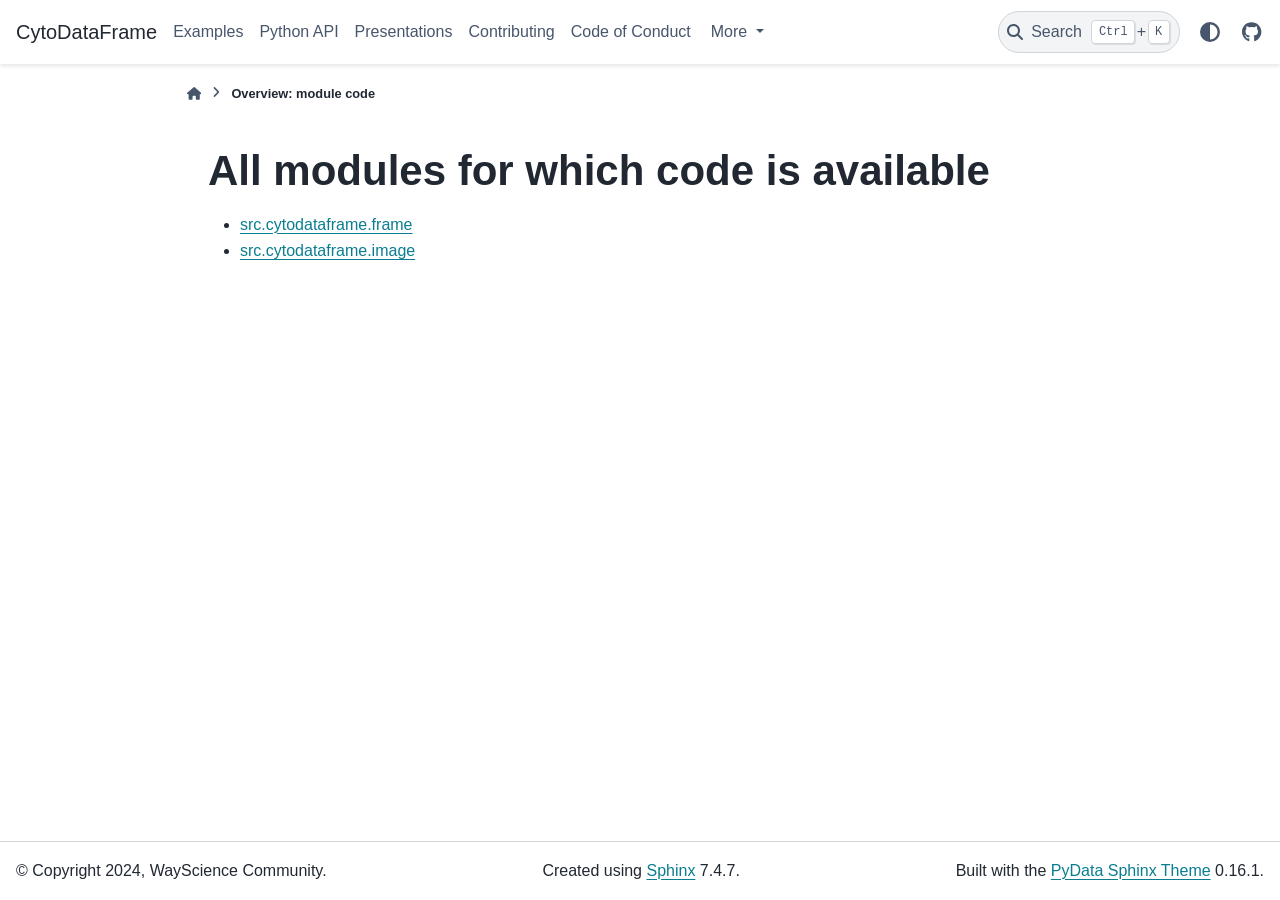
==== commit c73a8114: "Deploying to pages from @ WayScience/CytoDataFrame@1a5593ebbe35da1129e22d790aa14eef88262fdd 🚀" ====
--- a/_modules/index.html
+++ b/_modules/index.html
@@ -15,8 +15,8 @@
     document.documentElement.dataset.mode = localStorage.getItem("mode") || "";
     document.documentElement.dataset.theme = localStorage.getItem("theme") || "";
   </script>
-  <!-- 
-    this give us a css class that will be invisible only if js is disabled 
+  <!--
+    this give us a css class that will be invisible only if js is disabled
   -->
   <noscript>
     <style>
@@ -26,18 +26,18 @@
   </noscript>
   
   <!-- Loaded before other Sphinx assets -->
-  <link href="../_static/styles/theme.css?digest=26a4bc78f4c0ddb94549" rel="stylesheet" />
-<link href="../_static/styles/pydata-sphinx-theme.css?digest=26a4bc78f4c0ddb94549" rel="stylesheet" />
+  <link href="../_static/styles/theme.css?digest=8878045cc6db502f8baf" rel="stylesheet" />
+<link href="../_static/styles/pydata-sphinx-theme.css?digest=8878045cc6db502f8baf" rel="stylesheet" />
 
     <link rel="stylesheet" type="text/css" href="../_static/pygments.css?v=a746c00c" />
     <link rel="stylesheet" type="text/css" href="../_static/mystnb.4510f1fc1dee50b3e5859aac5469c37c29e427902b24a333a5f9fcb2f0b3ac41.css" />
     <link rel="stylesheet" type="text/css" href="../_static/custom.css?v=76a74e97" />
   
   <!-- So that users can add custom icons -->
-  <script src="../_static/scripts/fontawesome.js?digest=26a4bc78f4c0ddb94549"></script>
+  <script src="../_static/scripts/fontawesome.js?digest=8878045cc6db502f8baf"></script>
   <!-- Pre-loaded scripts that we'll load fully later -->
-  <link rel="preload" as="script" href="../_static/scripts/bootstrap.js?digest=26a4bc78f4c0ddb94549" />
-<link rel="preload" as="script" href="../_static/scripts/pydata-sphinx-theme.js?digest=26a4bc78f4c0ddb94549" />
+  <link rel="preload" as="script" href="../_static/scripts/bootstrap.js?digest=8878045cc6db502f8baf" />
+<link rel="preload" as="script" href="../_static/scripts/pydata-sphinx-theme.js?digest=8878045cc6db502f8baf" />
 
     <script src="../_static/documentation_options.js?v=5929fcd5"></script>
     <script src="../_static/doctools.js?v=9a2dae69"></script>
@@ -158,7 +158,9 @@
 </li>
 
             <li class="nav-item dropdown">
-                <button class="btn dropdown-toggle nav-item" type="button" data-bs-toggle="dropdown" aria-expanded="false" aria-controls="pst-nav-more-links">
+                <button class="btn dropdown-toggle nav-item" type="button"
+                data-bs-toggle="dropdown" aria-expanded="false"
+                aria-controls="pst-nav-more-links">
                     More
                 </button>
                 <ul id="pst-nav-more-links" class="dropdown-menu">
@@ -340,9 +342,14 @@
   
   
   <div class="sidebar-primary-items__end sidebar-primary__section">
+      <div class="sidebar-primary-item">
+<div id="ethical-ad-placement"
+      class="flat"
+      data-ea-publisher="readthedocs"
+      data-ea-type="readthedocs-sidebar"
+      data-ea-manual="true">
+</div></div>
   </div>
-  
-  <div id="rtd-footer-container"></div>
 
 
       </div>
@@ -417,8 +424,8 @@
   </div>
   
   <!-- Scripts loaded after <body> so the DOM is not blocked -->
-  <script defer src="../_static/scripts/bootstrap.js?digest=26a4bc78f4c0ddb94549"></script>
-<script defer src="../_static/scripts/pydata-sphinx-theme.js?digest=26a4bc78f4c0ddb94549"></script>
+  <script defer src="../_static/scripts/bootstrap.js?digest=8878045cc6db502f8baf"></script>
+<script defer src="../_static/scripts/pydata-sphinx-theme.js?digest=8878045cc6db502f8baf"></script>
 
   <footer class="bd-footer">
 <div class="bd-footer__inner bd-page-width">
@@ -455,7 +462,8 @@
       
         <div class="footer-item">
 <p class="theme-version">
-  Built with the <a href="https://pydata-sphinx-theme.readthedocs.io/en/stable/index.html">PyData Sphinx Theme</a> 0.16.0.
+  <!-- # L10n: Setting the PST URL as an argument as this does not need to be localized -->
+  Built with the <a href="https://pydata-sphinx-theme.readthedocs.io/en/stable/index.html">PyData Sphinx Theme</a> 0.16.1.
 </p></div>
       
     </div>
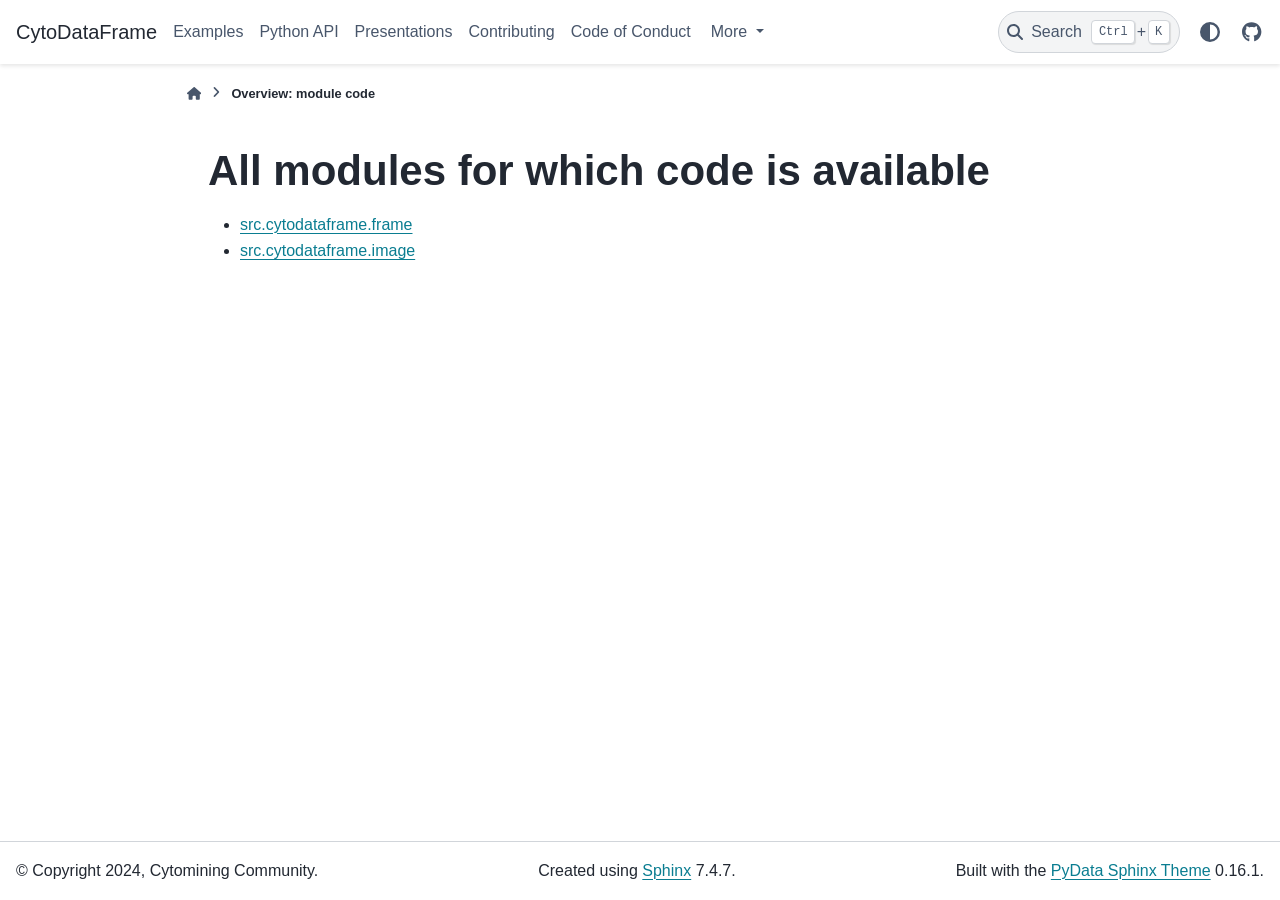
==== commit 7f1e5d79: "Deploying to pages from @ cytomining/CytoDataFrame@462accbc18e57441b560cde034667e0c88f4d9b9 🚀" ====
--- a/_modules/index.html
+++ b/_modules/index.html
@@ -166,7 +166,7 @@
                 <ul id="pst-nav-more-links" class="dropdown-menu">
                     
 <li class=" ">
-  <a class="nav-link dropdown-item nav-external" href="https://github.com/WayScience/coSMicQC">
+  <a class="nav-link dropdown-item nav-external" href="https://github.com/cytomining/coSMicQC">
     coSMicQC
   </a>
 </li>
@@ -212,7 +212,7 @@
           
           
           
-          <a href="https://github.com/WayScience/CytoDataFrame" title="GitHub" class="nav-link pst-navbar-icon" rel="noopener" target="_blank" data-bs-toggle="tooltip" data-bs-placement="bottom"><i class="fa-brands fa-github fa-lg" aria-hidden="true"></i>
+          <a href="https://github.com/cytomining/CytoDataFrame" title="GitHub" class="nav-link pst-navbar-icon" rel="noopener" target="_blank" data-bs-toggle="tooltip" data-bs-placement="bottom"><i class="fa-brands fa-github fa-lg" aria-hidden="true"></i>
             <span class="sr-only">GitHub</span></a>
         </li>
 </ul></div>
@@ -297,7 +297,7 @@
 
 
 <li class="nav-item ">
-  <a class="nav-link nav-external" href="https://github.com/WayScience/coSMicQC">
+  <a class="nav-link nav-external" href="https://github.com/cytomining/coSMicQC">
     coSMicQC
   </a>
 </li>
@@ -331,7 +331,7 @@
           
           
           
-          <a href="https://github.com/WayScience/CytoDataFrame" title="GitHub" class="nav-link pst-navbar-icon" rel="noopener" target="_blank" data-bs-toggle="tooltip" data-bs-placement="bottom"><i class="fa-brands fa-github fa-lg" aria-hidden="true"></i>
+          <a href="https://github.com/cytomining/CytoDataFrame" title="GitHub" class="nav-link pst-navbar-icon" rel="noopener" target="_blank" data-bs-toggle="tooltip" data-bs-placement="bottom"><i class="fa-brands fa-github fa-lg" aria-hidden="true"></i>
             <span class="sr-only">GitHub</span></a>
         </li>
 </ul></div>
@@ -436,7 +436,7 @@
 
   <p class="copyright">
     
-      © Copyright 2024, WayScience Community.
+      © Copyright 2024, Cytomining Community.
       <br/>
     
   </p>
